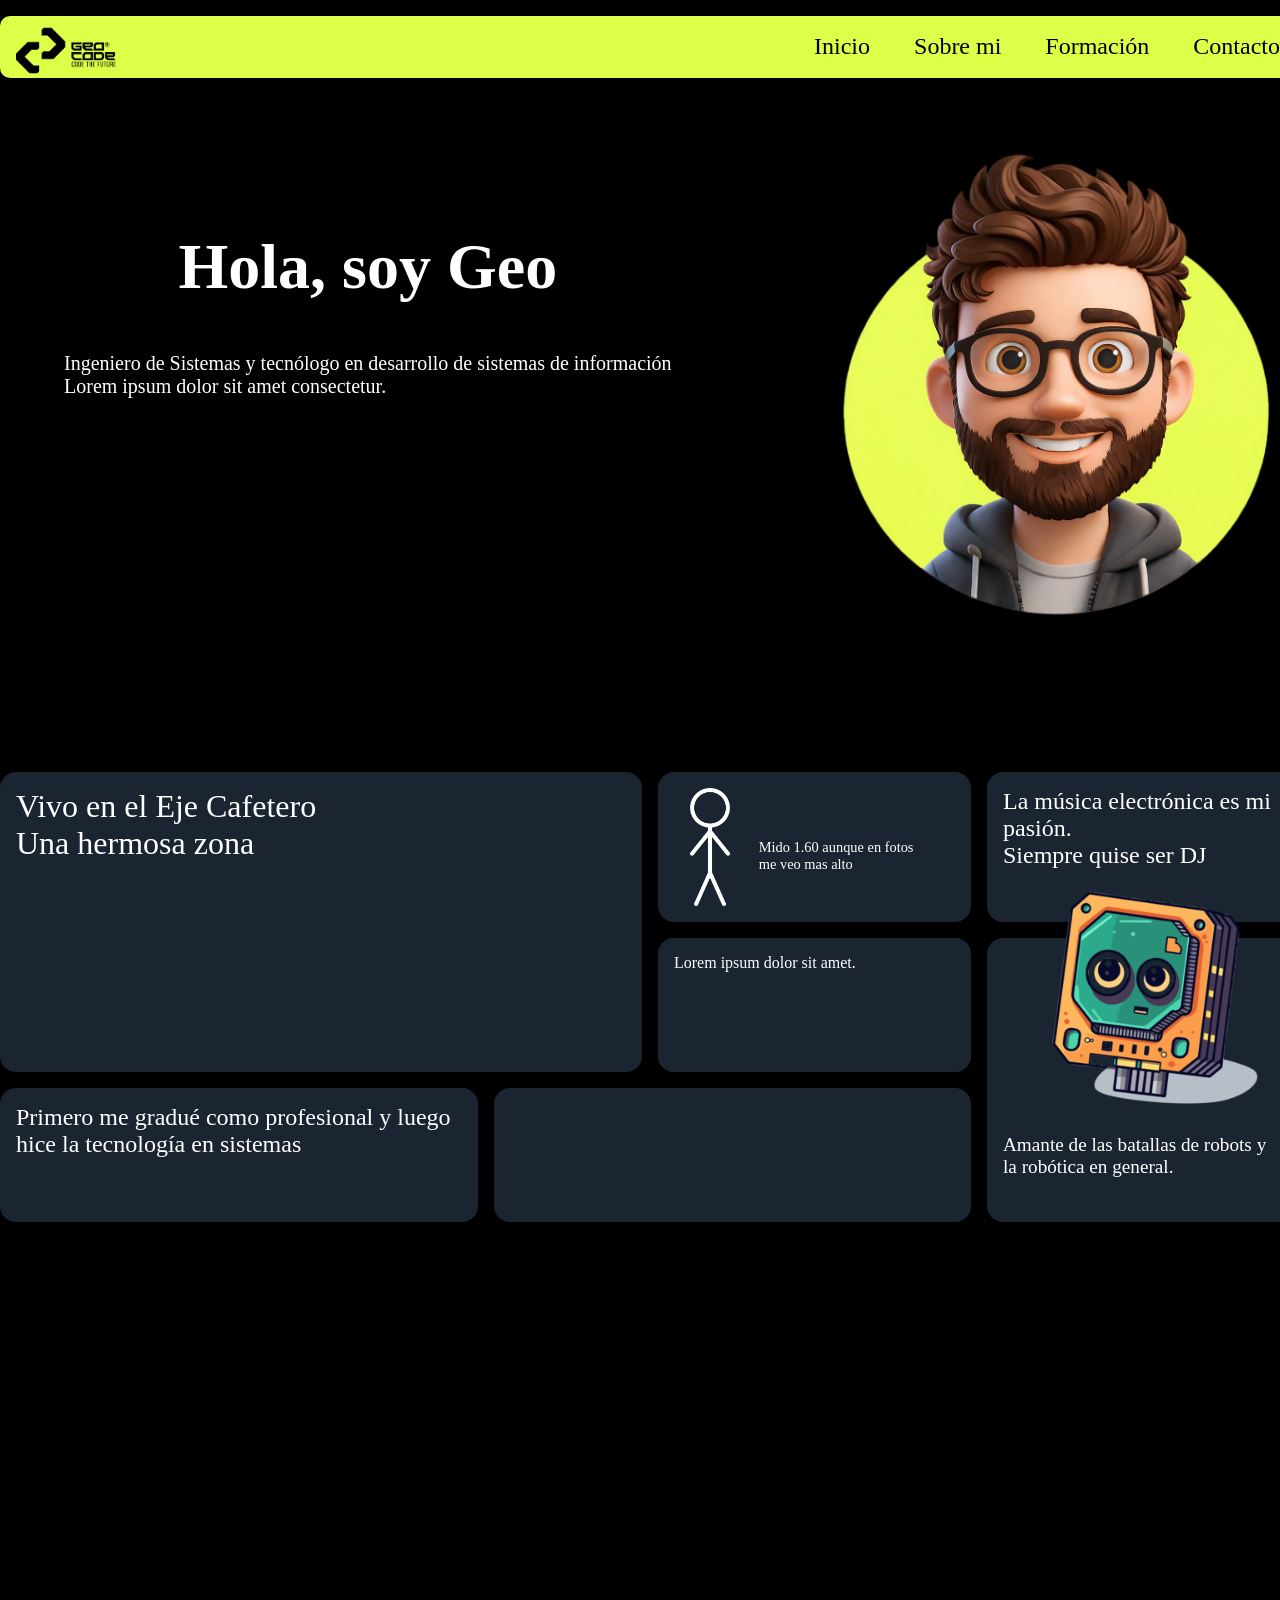
==== about.html @ 92873dcb "Creación pagina Acerca de y cambios en el Index" ====
<!DOCTYPE html>
<html lang="en">

<head>
    <meta charset="UTF-8">
    <meta name="viewport" content="width=device-width, initial-scale=1.0">
    <link rel="stylesheet" href="./css/main.css">
    <title>Acerca de</title>
</head>

<body>
    <header class="header">
        <div class="wrap">
            <div class="logo">
                <img src="/images/LOGO_NEG_GIOCODE.png" alt="">
            </div>
            <nav class="menu">
                <ul>
                    <li><a href="index.html">Inicio</a></li>
                    <li><a href="about.html">Sobre mi</a></li>
                    <li><a href="career.html">Formación</a></li>
                    <li><a href="contact.html">Contacto</a></li>
                </ul>
            </nav>
        </div>
    </header>
    <main>
        <section class="container">
            <div class="col-1">
                <h1>Hola, soy Geo</h1>
                <p>Ingeniero de Sistemas y tecnólogo en desarrollo de sistemas de información</p>
                <p>Lorem ipsum dolor sit amet consectetur.</p>
            </div>
            <div class="col-2">
                <img src="/images/GioAvatar.png" alt="">
            </div>
        </section>
        <section class="grid-container">
            <div class="ubicacion">

                <p>Vivo en el Eje Cafetero</p>
                <p>Una hermosa zona</p>
            </div>
            <div class="estatura">
                <img src="/images/Stikman_white.png" alt="">
               <div class="text-est">
                 <p>Mido 1.60 aunque en fotos</p>
                <span>me veo mas alto</span>
               </div>
               
               
            </div>
            <div class="musica">
                <p>La música electrónica es mi pasión.</p>
                <p>Siempre quise ser DJ</p>
            </div>
            <div class="know">
                <p>Primero me gradué como profesional y luego hice la tecnología en sistemas</p>
            </div>
            <div class="a">
                <p>Lorem, ipsum.</p>
            </div>
            <div class="b">
                <img src="/images/robot.png" alt="">
                <p>Amante de las batallas de robots y la robótica en general.</p>
            </div>
            <div class="c">
                <p>Lorem ipsum dolor sit amet.</p>
            </div>
            <div class="d"></div>

        </section>
    </main>
</body>

</html>
---- css/main.css ----
.wrap {
  width: 1300px;
  height: 62px;
  margin: 0 auto;
  background-color: #deff48;
  border-radius: 10px;
  margin-top: 1rem;
}
.wrap .logo img {
  float: left;
  width: 100px;
  margin-left: 1rem;
}
.wrap .menu {
  float: right;
  height: 70px;
}
.wrap .menu ul li {
  font-size: 24px;
  display: inline-block;
  margin: 0px 20px 0px 20px;
  line-height: 60px;
}
.wrap .menu ul li a {
  display: block;
  color: black;
  text-decoration: none;
  transition: all 200ms;
}
.wrap .menu ul li a:hover {
  color: black;
  transform: scale(1.2, 1.2);
}

.banner {
  width: 100vw;
  height: 100vh;
  display: flex;
  align-items: center;
  justify-content: center;
  background: linear-gradient(to right, rgba(0, 0, 0, 0.5), rgba(0, 0, 0, 0.5)), url(/images/imagen_800x600.png);
  background-size: cover;
  background-position: center;
}
.banner .banner-text {
  color: white;
  text-align: center;
  width: 50%;
}
.banner h1 {
  font-size: 4.5rem;
  font-weight: 500;
  line-height: 4.85rem;
}

.container {
  width: 1300px;
  margin: 0 auto;
  display: flex;
  padding: 4rem;
}
.container .col-1 {
  margin-top: 5em;
}
.container .col-1 h1 {
  text-align: center;
  color: white;
  font-size: 4rem;
  margin-bottom: 3rem;
}
.container .col-1 p {
  text-align: justify;
  color: white;
  font-size: 1.25rem;
}
.container .col-2 img {
  width: 50vh;
  margin-left: 10em;
}

.grid-container {
  margin: 80px auto;
  width: 1300px;
  height: 1200px;
  display: grid;
  grid-template-columns: repeat(8, 1fr);
  grid-template-rows: repeat(8, 1fr);
  gap: 1rem;
}
.grid-container .ubicacion {
  font-size: 2rem;
  color: white;
  background-color: red;
  grid-column: 1/5;
  grid-row: 1/3;
  padding: 16px;
  border-radius: 16px;
  background-color: #1b2532;
}
.grid-container .ubicacion img {
  width: 300px;
  height: 400px;
}
.grid-container .estatura {
  grid-column: 5/7;
  grid-row: 1/2;
  padding: 16px;
  border-radius: 16px;
  background-color: #1b2532;
  display: flex;
}
.grid-container .estatura .text-est {
  font-size: 0.9rem;
  color: white;
  margin-left: 2em;
  transform: translateY(50%);
  margin-bottom: 1rem;
}
.grid-container .estatura img {
  width: 40px;
  margin-left: 1em;
}
.grid-container .musica {
  font-size: 1.5rem;
  color: white;
  background-color: green;
  grid-column: 7/9;
  grid-row: 1/2;
  padding: 16px;
  border-radius: 16px;
  background-color: #1b2532;
}
.grid-container .know {
  font-size: 1.5rem;
  color: white;
  background-color: pink;
  grid-column: 1/4;
  grid-row: 3/4;
  padding: 16px;
  border-radius: 16px;
  background-color: #1b2532;
}
.grid-container .a {
  color: white;
  grid-column: 5/7;
  grid-row: 2/3;
  padding: 16px;
  border-radius: 16px;
  background-color: #1b2532;
}
.grid-container .b {
  grid-column: 7/9;
  grid-row: 2/4;
  padding: 16px;
  border-radius: 16px;
  background-color: #1b2532;
}
.grid-container .b p {
  color: white;
  font-size: 1.2rem;
  margin-top: 2em;
  transform: translateY(141px);
}
.grid-container .b img {
  width: 300px;
  transform: translateY(-37%);
  position: absolute;
}
.grid-container .c {
  color: white;
  background-color: pink;
  grid-column: 5/7;
  grid-row: 2/3;
  padding: 16px;
  border-radius: 16px;
  background-color: #1b2532;
}
.grid-container .d {
  color: white;
  background-color: brown;
  grid-column: 4/7;
  grid-row: 3/4;
  padding: 16px;
  border-radius: 16px;
  background-color: #1b2532;
}

* {
  margin: 0px;
  padding: 0px;
}

body {
  background-color: black;
}/*# sourceMappingURL=main.css.map */
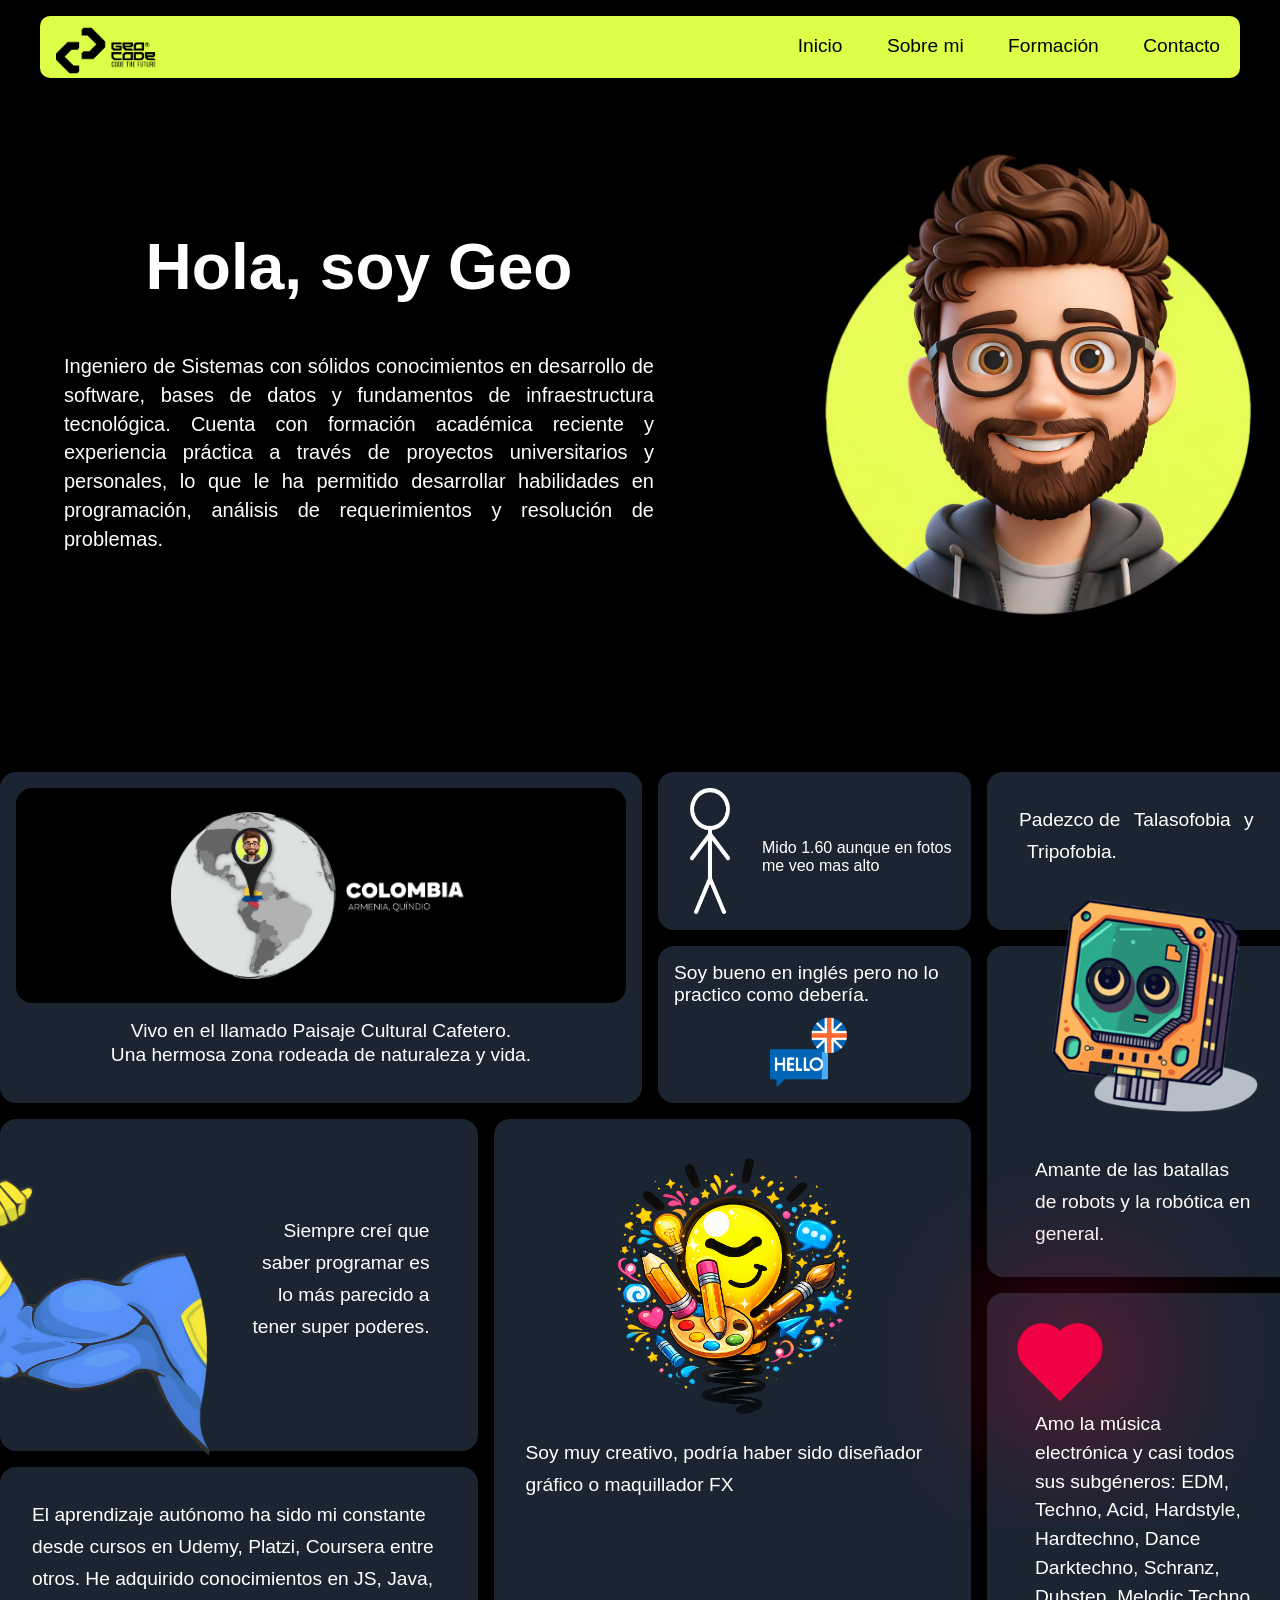
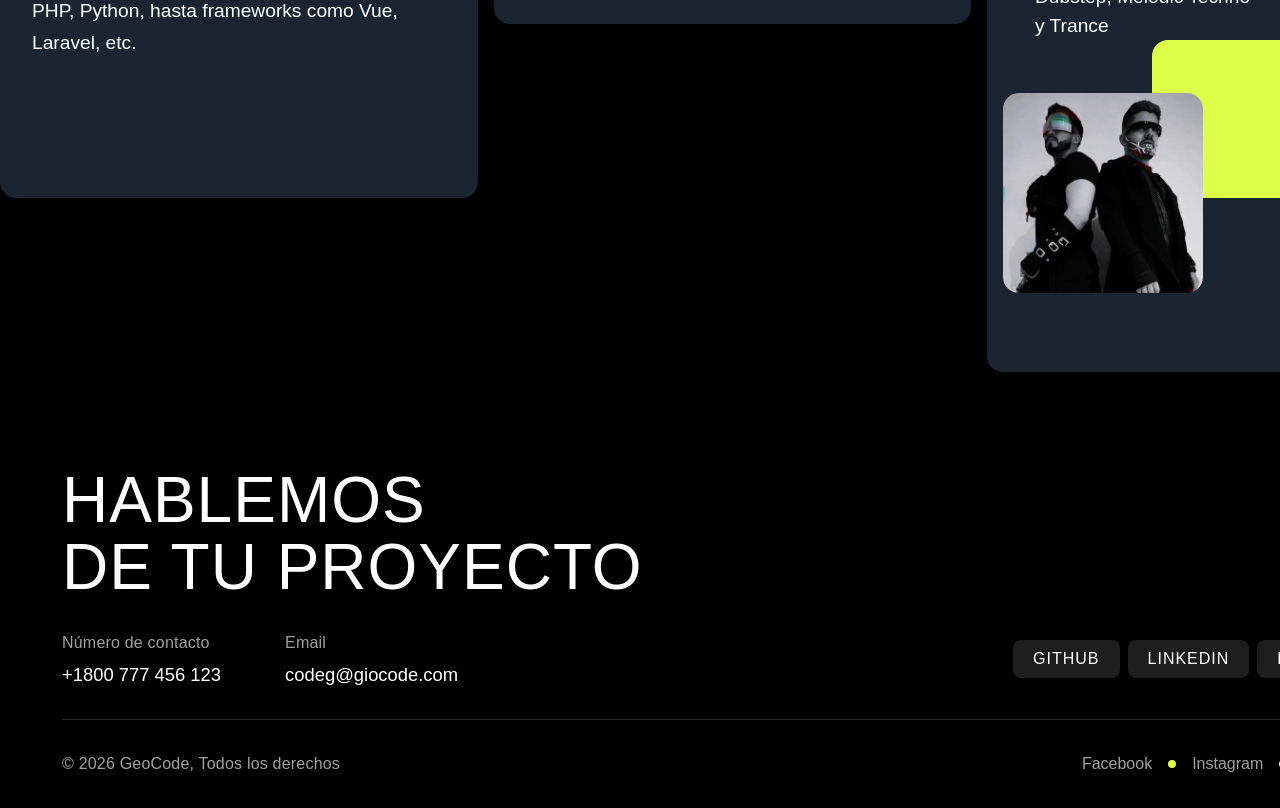
==== commit 5b26805a: "Creación de nuevas vistas y cambios en los estilos" ====
--- a/about.html
+++ b/about.html
@@ -18,7 +18,7 @@
                 <ul>
                     <li><a href="index.html">Inicio</a></li>
                     <li><a href="about.html">Sobre mi</a></li>
-                    <li><a href="career.html">Formación</a></li>
+                    <li><a href="Aptitudes.html">Formación</a></li>
                     <li><a href="contact.html">Contacto</a></li>
                 </ul>
             </nav>
@@ -28,8 +28,13 @@
         <section class="container">
             <div class="col-1">
                 <h1>Hola, soy Geo</h1>
-                <p>Ingeniero de Sistemas y tecnólogo en desarrollo de sistemas de información</p>
-                <p>Lorem ipsum dolor sit amet consectetur.</p>
+                <div class="main-text">
+                    Ingeniero de Sistemas con sólidos conocimientos en desarrollo de software,
+                    bases de datos y fundamentos de infraestructura tecnológica.
+                    Cuenta con formación académica reciente y experiencia práctica a través de
+                    proyectos universitarios y personales, lo que le ha permitido desarrollar
+                    habilidades en programación, análisis de requerimientos y resolución de problemas.
+                </div>
             </div>
             <div class="col-2">
                 <img src="/images/GioAvatar.png" alt="">
@@ -37,40 +42,105 @@
         </section>
         <section class="grid-container">
             <div class="ubicacion">
-
-                <p>Vivo en el Eje Cafetero</p>
-                <p>Una hermosa zona</p>
+                <div class="map">
+                    <img src="/images/Mapa_V2.png" alt="">
+                </div>
+                <div class="ubicacion-text">
+                    <p>Vivo en el llamado Paisaje Cultural Cafetero.</p>
+                    <p>Una hermosa zona rodeada de naturaleza y vida.</p>
+                </div>
             </div>
             <div class="estatura">
                 <img src="/images/Stikman_white.png" alt="">
-               <div class="text-est">
-                 <p>Mido 1.60 aunque en fotos</p>
-                <span>me veo mas alto</span>
-               </div>
-               
-               
+                <div class="text-est">
+                    Mido 1.60 aunque en fotos
+                    me veo mas alto
+                </div>
             </div>
-            <div class="musica">
-                <p>La música electrónica es mi pasión.</p>
-                <p>Siempre quise ser DJ</p>
+            <div class="phobia">
+                Padezco de <a href="https://es.wikipedia.org/wiki/Talasofobia" target="_blank">Talasofobia</a>
+                <span> y <a href="https://es.wikipedia.org/wiki/Tripofobia" target="_blank">Tripofobia.</a></span>
             </div>
-            <div class="know">
-                <p>Primero me gradué como profesional y luego hice la tecnología en sistemas</p>
+            <div class="hero">
+                <img src="/images/hero.png" alt="">
+                <div class="hero-text">
+                    Siempre creí que <br> saber programar es <br>
+                    lo más parecido a <br> tener super poderes.
+                </div>
             </div>
-            <div class="a">
-                <p>Lorem, ipsum.</p>
+            <div class="creative">
+                <img src="/images/creative.png" alt="">
+                Soy muy creativo, podría haber sido diseñador gráfico
+                o maquillador FX
             </div>
-            <div class="b">
+            <div class="robotica">
                 <img src="/images/robot.png" alt="">
                 <p>Amante de las batallas de robots y la robótica en general.</p>
             </div>
-            <div class="c">
-                <p>Lorem ipsum dolor sit amet.</p>
+            <div class="know">
+                El aprendizaje autónomo ha sido mi constante
+                desde cursos en Udemy, Platzi, Coursera entre otros.
+                He adquirido conocimientos en JS, Java, PHP, Python,
+                hasta frameworks como Vue, Laravel, etc.
+                <img src="/images/Logos.png" alt="">
             </div>
-            <div class="d"></div>
+            <div class="idioma">
+                Soy bueno en inglés pero no lo practico como debería.
+                <img src="/images/idioma.png" alt="">
+            </div>
+            <div class="musica">
+                <div class="corazon"></div>
+                <div class="text-music">
+                    Amo la música electrónica
+                    y casi todos sus subgéneros:
+                    EDM, Techno, Acid, Hardstyle, Hardtechno, Dance
+                    Darktechno, Schranz, Dubstep, Melodic Techno y Trance
+                </div>
+                <img src="/images/techno.jpeg" alt="">
+            </div>
+            <div class="foto"></div>
 
         </section>
     </main>
+    <footer>
+        <section class="footer-container">
+            <div class="title">
+                <h2>Hablemos
+                    <span class="img-span"></span>
+                    <br>
+                    <span>de tu proyecto</span>
+                </h2>
+            </div>
+            <div class="contacto">
+                <div class="numbers">
+                    <div class="contact-field">
+                        <div class="text-sm">Número de contacto</div>
+                        <div class="title-text">+1800 777 456 123</div>
+                    </div>
+                    <div class="contact-field">
+                        <div class="text-sm">Email</div>
+                        <div class="title-text">codeg@giocode.com</div>
+                    </div>
+                </div>
+                <div class="redes">
+                    <a href="#" class="social-btn">Github</a>
+                    <a href="#" class="social-btn">Linkedin</a>
+                    <a href="#" class="social-btn">Fiverr</a>
+                </div>
+            </div>
+            <div class="footer-div"></div>
+            <div class="reserved">
+                <div class="text-sm">© 2026 GeoCode, Todos los derechos</div>
+                <div class="links">
+                    <a href="" class="link">Facebook</a>
+                    <div class="elipse"></div>
+                    <a href="" class="link">Instagram</a>
+                    <div class="elipse"></div>
+                    <a href="" class="link">Threads</a>
+                </div>
+            </div>
+        </section>
+    </footer>
 </body>
 
 </html>
--- a/css/main.css
+++ b/css/main.css
@@ -1,5 +1,8 @@
+@charset "UTF-8";
+@import url("https://fonts.cdnfonts.com/css/overused-grotesk");
+@import url("https://fonts.cdnfonts.com/css/noto-serif-display");
 .wrap {
-  width: 1300px;
+  width: 1200px;
   height: 62px;
   margin: 0 auto;
   background-color: #deff48;
@@ -15,8 +18,11 @@
   float: right;
   height: 70px;
 }
+.wrap .menu ul {
+  font-family: "Overused", sans-serif;
+}
 .wrap .menu ul li {
-  font-size: 24px;
+  font-size: 1.2rem;
   display: inline-block;
   margin: 0px 20px 0px 20px;
   line-height: 60px;
@@ -33,12 +39,13 @@
 }
 
 .banner {
-  width: 100vw;
-  height: 100vh;
+  width: 1200px;
+  margin: 80px auto;
+  height: 600px;
   display: flex;
   align-items: center;
   justify-content: center;
-  background: linear-gradient(to right, rgba(0, 0, 0, 0.5), rgba(0, 0, 0, 0.5)), url(/images/imagen_800x600.png);
+  background: linear-gradient(to right, rgba(0, 0, 0, 0.3), rgb(0, 0, 0)), url(/images/imagen_800x600.png);
   background-size: cover;
   background-position: center;
 }
@@ -47,14 +54,106 @@
   text-align: center;
   width: 50%;
 }
+.banner .banner-text img {
+  width: 115px;
+  transform: translateY(-113%) translateX(195%);
+  margin-left: 1rem;
+  position: absolute;
+}
+.banner .banner-text .social-btn {
+  letter-spacing: 1px;
+  color: #fff;
+  text-decoration: none;
+  border: 2px solid #fff;
+  cursor: pointer;
+  text-transform: uppercase;
+  background-color: #1e1e1e;
+  border-radius: 0.5rem;
+  padding: 10px 20px;
+  font-family: Roboto Mono, sans-serif;
+  transition: transform 0.3s cubic-bezier(0.25, 0.46, 0.45, 0.94);
+}
+.banner .banner-text .social-btn:hover {
+  color: #000;
+  background-color: #deff48;
+  transform: rotate(-3deg);
+  border: none;
+}
 .banner h1 {
   font-size: 4.5rem;
+  text-transform: uppercase;
   font-weight: 500;
-  line-height: 4.85rem;
+  line-height: 6.5rem;
+  margin-bottom: 1rem;
+  font-family: "Overused", sans-serif;
+}
+
+.section {
+  overflow: hidden;
+}
+.section .container-index {
+  width: 100%;
+  max-width: 1300px;
+  height: 100%;
+  padding-left: 4rem;
+  padding-right: 4rem;
+}
+.section .container-index .list-section {
+  grid-column-gap: 2rem;
+  grid-row-gap: 2rem;
+  flex-flow: column;
+  justify-content: flex-start;
+  align-items: center;
+  width: 100%;
+  height: 100%;
+  margin-bottom: 6rem;
+  display: flex;
+}
+.section .container-index .list-section .text-medium {
+  color: #fff;
+  font-size: 1.25rem;
+  font-weight: 500;
+  line-height: 1.5rem;
+}
+.section .container-index .list-section .flex-list {
+  grid-column-gap: 1rem;
+  grid-row-gap: 1rem;
+  justify-content: space-between;
+  width: 100%;
+  height: 100%;
+  display: flex;
+}
+.section .container-index .list-section .flex-list .skill-item {
+  grid-column-gap: 1rem;
+  grid-row-gap: 1rem;
+  background-color: #171717;
+  border-radius: 0.5rem;
+  flex-flow: column;
+  justify-content: center;
+  align-items: center;
+  width: 20%;
+  padding: 2rem;
+  display: flex;
+}
+.section .container-index .list-section .flex-list .skill-logo {
+  -o-object-fit: contain;
+     object-fit: contain;
+  height: 60px;
+  filter: grayscale(100%);
+  transition: filter 0.3s ease;
+}
+.section .container-index .list-section .flex-list .skill-logo .skill-logo :hover {
+  filter: grayscale(0%);
+}
+.section .container-index .list-section .flex-list .text-small {
+  color: #a1a1a1;
+  letter-spacing: 0.2px;
+  font-weight: 400;
+  line-height: 1.5rem;
 }
 
 .container {
-  width: 1300px;
+  width: 1200px;
   margin: 0 auto;
   display: flex;
   padding: 4rem;
@@ -67,11 +166,14 @@
   color: white;
   font-size: 4rem;
   margin-bottom: 3rem;
-}
-.container .col-1 p {
+  font-family: "Noto Serif Display", sans-serif;
+}
+.container .col-1 .main-text {
   text-align: justify;
   color: white;
   font-size: 1.25rem;
+  line-height: 1.8rem;
+  font-family: "Overused", sans-serif;
 }
 .container .col-2 img {
   width: 50vh;
@@ -84,22 +186,35 @@
   height: 1200px;
   display: grid;
   grid-template-columns: repeat(8, 1fr);
-  grid-template-rows: repeat(8, 1fr);
+  grid-template-rows: repeat(7, 1fr);
   gap: 1rem;
 }
 .grid-container .ubicacion {
-  font-size: 2rem;
-  color: white;
-  background-color: red;
   grid-column: 1/5;
   grid-row: 1/3;
   padding: 16px;
   border-radius: 16px;
   background-color: #1b2532;
 }
-.grid-container .ubicacion img {
+.grid-container .ubicacion .map {
+  background-color: black;
+  display: flex;
+  align-items: center;
+  justify-content: center;
+  border-radius: 16px;
+  font-family: "Overused", sans-serif;
+}
+.grid-container .ubicacion .map img {
+  padding: 1.5rem;
   width: 300px;
-  height: 400px;
+}
+.grid-container .ubicacion .ubicacion-text {
+  font-size: 1.2rem;
+  color: white;
+  margin-top: 1rem;
+  line-height: 1.5rem;
+  text-align: center;
+  font-family: "Overused", sans-serif;
 }
 .grid-container .estatura {
   grid-column: 5/7;
@@ -110,79 +225,452 @@
   display: flex;
 }
 .grid-container .estatura .text-est {
-  font-size: 0.9rem;
+  font-size: 1rem;
   color: white;
   margin-left: 2em;
   transform: translateY(50%);
-  margin-bottom: 1rem;
+  margin-bottom: 1.5rem;
+  font-family: "Overused", sans-serif;
 }
 .grid-container .estatura img {
   width: 40px;
   margin-left: 1em;
 }
-.grid-container .musica {
-  font-size: 1.5rem;
-  color: white;
-  background-color: green;
+.grid-container .phobia {
+  font-size: 1.2rem;
+  color: white;
   grid-column: 7/9;
   grid-row: 1/2;
   padding: 16px;
   border-radius: 16px;
   background-color: #1b2532;
-}
-.grid-container .know {
-  font-size: 1.5rem;
-  color: white;
-  background-color: pink;
+  font-family: "Overused", sans-serif;
+  padding: 2rem;
+  line-height: 2rem;
+}
+.grid-container .phobia a {
+  display: inline-block;
+  color: white;
+  text-decoration: none;
+  transition: all 200ms;
+  padding: 0 8px 0 8px;
+}
+.grid-container .phobia a:hover {
+  color: #deff48;
+  transform: scale(1.2, 1.2);
+}
+.grid-container .hero {
   grid-column: 1/4;
-  grid-row: 3/4;
-  padding: 16px;
-  border-radius: 16px;
-  background-color: #1b2532;
-}
-.grid-container .a {
-  color: white;
-  grid-column: 5/7;
-  grid-row: 2/3;
-  padding: 16px;
-  border-radius: 16px;
-  background-color: #1b2532;
-}
-.grid-container .b {
+  grid-row: 3/5;
+  padding: 16px;
+  border-radius: 16px;
+  background-color: #1b2532;
+}
+.grid-container .hero img {
+  position: absolute;
+  width: 30vh;
+  margin-top: 2rem;
+  transform: translateX(-24%);
+}
+.grid-container .hero .hero-text {
+  font-size: 1.2rem;
+  color: white;
+  padding-left: 8rem;
+  margin-top: 3rem;
+  line-height: 2rem;
+  text-align: right;
+  padding: 2rem;
+  font-family: "Overused", sans-serif;
+}
+.grid-container .creative {
+  font-size: 1.2rem;
+  color: white;
+  grid-column: 4/7;
+  grid-row: 3/6;
+  padding: 16px;
+  border-radius: 16px;
+  background-color: #1b2532;
+  font-family: "Overused", sans-serif;
+  line-height: 2rem;
+  padding: 2rem;
+}
+.grid-container .creative img {
+  width: 100%;
+}
+.grid-container .robotica {
   grid-column: 7/9;
   grid-row: 2/4;
   padding: 16px;
   border-radius: 16px;
   background-color: #1b2532;
 }
-.grid-container .b p {
-  color: white;
-  font-size: 1.2rem;
-  margin-top: 2em;
+.grid-container .robotica p {
+  color: white;
+  font-family: "Overused", sans-serif;
+  font-size: 1.2rem;
+  line-height: 2rem;
+  padding: 2rem;
+  margin-top: 1em;
   transform: translateY(141px);
 }
-.grid-container .b img {
+.grid-container .robotica img {
   width: 300px;
   transform: translateY(-37%);
   position: absolute;
 }
-.grid-container .c {
-  color: white;
-  background-color: pink;
+.grid-container .know {
+  color: white;
+  grid-column: 1/4;
+  grid-row: 5/7;
+  padding: 16px;
+  border-radius: 16px;
+  background-color: #1b2532;
+  font-size: 1.2rem;
+  text-align: 2rem;
+  line-height: 2rem;
+  font-family: "Overused", sans-serif;
+  padding: 2rem;
+}
+.grid-container .know img {
+  width: 350px;
+  transform: translateY(50%) translateX(-21%);
+  position: absolute;
+}
+.grid-container .idioma {
+  color: white;
   grid-column: 5/7;
   grid-row: 2/3;
   padding: 16px;
   border-radius: 16px;
   background-color: #1b2532;
-}
-.grid-container .d {
-  color: white;
-  background-color: brown;
-  grid-column: 4/7;
-  grid-row: 3/4;
-  padding: 16px;
-  border-radius: 16px;
-  background-color: #1b2532;
+  font-family: "Overused", sans-serif;
+  font-size: 1.2rem;
+}
+.grid-container .idioma img {
+  width: 77px;
+  margin-left: 1em;
+  transform: translateY(17%) translateX(100%);
+}
+.grid-container .musica {
+  color: white;
+  grid-column: 7/9;
+  grid-row: 4/8;
+  padding: 16px;
+  border-radius: 16px;
+  background-color: #1b2532;
+}
+.grid-container .musica img {
+  position: absolute;
+  width: 200px;
+  height: 200px;
+  border-radius: 16px;
+  transform: translateY(-20%);
+}
+.grid-container .musica .text-music {
+  font-size: 1.2rem;
+  line-height: 1.8rem;
+  padding: 2rem;
+  font-family: "Overused", sans-serif;
+  transform: translateY(-61px);
+}
+.grid-container .musica .corazon {
+  position: relative;
+  height: 50px;
+  width: 50px;
+  margin-top: 2rem;
+  margin-left: 2rem;
+  margin-bottom: 3rem;
+  background: #f20044;
+  transform: rotate(-45deg);
+  box-shadow: 15px 5px 150px 20px #f20044;
+  animation: corazon 0.6s linear infinite;
+}
+.grid-container .musica .corazon::before {
+  content: "";
+  position: absolute;
+  width: 50px;
+  height: 50px;
+  background: #f20044;
+  top: -50%;
+  border-radius: 50%;
+}
+.grid-container .musica .corazon::after {
+  content: "";
+  position: absolute;
+  width: 50px;
+  height: 50px;
+  background: #f20044;
+  right: -50%;
+  border-radius: 50%;
+}
+@keyframes corazon {
+  0% {
+    scale: 1.07;
+  }
+  80% {
+    scale: 1;
+  }
+  100% {
+    scale: 0.8;
+  }
+}
+.grid-container .foto {
+  grid-column: 8/9;
+  grid-row: 6/7;
+  padding: 2rem;
+  border-radius: 16px;
+  background-color: #deff48;
+}
+
+.footer-container {
+  padding: 0 62px 0 62px;
+  width: 1300px;
+  grid-column-gap: 2rem;
+  grid-row-gap: 2rem;
+  flex-flow: column;
+  margin-top: 6rem;
+  padding-bottom: 2rem;
+  display: flex;
+}
+.footer-container .title {
+  justify-content: space-between;
+  align-items: stretch;
+  display: flex;
+}
+.footer-container .title h2 {
+  color: #fff;
+  letter-spacing: 1px;
+  text-transform: uppercase;
+  margin-top: 0;
+  margin-bottom: 0;
+  font-size: 4rem;
+  font-weight: 500;
+  line-height: 4rem;
+  font-family: "Noto Serif Display", sans-serif;
+}
+.footer-container .title .img-span {
+  background-image: url(/images/GioAvatar.png);
+  background-position: 0 0;
+  background-repeat: no-repeat;
+  background-size: contain;
+  font-size: 3.5rem;
+}
+.footer-container .contacto {
+  grid-column-gap: 2rem;
+  grid-row-gap: 2rem;
+  justify-content: space-between;
+  align-items: center;
+  display: flex;
+}
+.footer-container .contacto .numbers {
+  grid-column-gap: 4rem;
+  grid-row-gap: 4rem;
+  flex-flow: row;
+  justify-content: space-between;
+  align-items: stretch;
+  display: flex;
+}
+.footer-container .contacto .numbers .contact-field {
+  grid-column-gap: 0.5rem;
+  grid-row-gap: 0.5rem;
+  flex-flow: column;
+  display: flex;
+}
+.footer-container .contacto .numbers .contact-field .text-sm {
+  color: #a1a1a1;
+  letter-spacing: 0.2px;
+  font-weight: 400;
+  line-height: 1.5rem;
+  font-family: "Overused", sans-serif;
+}
+.footer-container .contacto .numbers .contact-field .title-text {
+  color: #fff;
+  font-size: 1.15rem;
+  line-height: 1.5rem;
+  font-family: "Overused", sans-serif;
+}
+.footer-container .redes {
+  grid-column-gap: 0.5rem;
+  grid-row-gap: 0.5rem;
+  display: flex;
+}
+.footer-container .redes .social-btn {
+  letter-spacing: 1px;
+  color: #fff;
+  text-decoration: none;
+  cursor: pointer;
+  text-transform: uppercase;
+  background-color: #1e1e1e;
+  border-radius: 0.5rem;
+  padding: 10px 20px;
+  font-family: Roboto Mono, sans-serif;
+  transition: transform 0.3s cubic-bezier(0.25, 0.46, 0.45, 0.94);
+}
+.footer-container .redes .social-btn:hover {
+  color: #000;
+  background-color: #deff48;
+  transform: rotate(-3deg);
+}
+.footer-container .footer-div {
+  background-color: #272727;
+  width: 100%;
+  height: 1px;
+}
+.footer-container .reserved {
+  justify-content: space-between;
+  display: flex;
+}
+.footer-container .reserved .text-sm {
+  color: #a1a1a1;
+  letter-spacing: 0.2px;
+  font-weight: 400;
+  line-height: 1.5rem;
+  font-family: "Overused", sans-serif;
+}
+.footer-container .reserved .links {
+  grid-column-gap: 1rem;
+  grid-row-gap: 1rem;
+  justify-content: flex-start;
+  align-items: center;
+  display: flex;
+}
+.footer-container .reserved .links .link {
+  color: #a1a1a1;
+  background-color: rgba(23, 23, 23, 0);
+  text-decoration: none;
+  border-radius: 0.5rem;
+  font-family: "Overused", sans-serif;
+}
+.footer-container .reserved .links .elipse {
+  -webkit-text-fill-color: inherit;
+  background-color: #deff48;
+  background-clip: border-box;
+  border-radius: 100px;
+  flex: none;
+  width: 8px;
+  height: 8px;
+  display: block;
+}
+
+.section {
+  padding: 20px 0;
+  overflow: hidden;
+  margin: 80px auto;
+  font-family: "Overused", sans-serif;
+}
+.section .title-main {
+  font-family: "Overused", sans-serif;
+  color: #fff;
+  padding: 2.5rem;
+  font-size: 2rem;
+  display: flex;
+  align-items: center;
+  justify-content: center;
+}
+.section .title-main img {
+  width: 125px;
+  transform: translateY(-45px);
+  margin-left: 1rem;
+}
+.section .card-info {
+  display: grid;
+  grid-template-columns: repeat(3, 1fr);
+  gap: 20px;
+  text-align: center;
+  margin: auto;
+  width: 900px;
+}
+.section .card-info .icon {
+  color: white;
+  padding: 1rem;
+  font-size: 30px;
+}
+.section .card-info .line-break {
+  color: white;
+  padding-bottom: 10px;
+}
+.section .form-map {
+  margin: 30px;
+  display: grid;
+  /* Define el contenedor como una cuadrícula */
+  grid-template-columns: repeat(2, 1fr);
+  /* 2 columnas de igual tamaño */
+  gap: 20px;
+}
+.section .form-map iframe {
+  height: 400px;
+  width: 100%;
+  border-radius: 16px;
+}
+.section .form-map .box-form input {
+  width: 100%;
+  padding: 10px;
+  border-radius: 10px;
+  background-color: #1b2532;
+  color: white;
+}
+.section .form-map .box-form textarea {
+  width: 100%;
+  padding: 10px;
+  border-radius: 10px;
+  background-color: #1b2532;
+  color: white;
+  height: 200px;
+}
+.section .form-map .box-form .input-form {
+  margin-bottom: 20px;
+}
+.section .form-map .box-form button {
+  width: 100%;
+  padding: 10px 10px;
+  background-color: #deff48;
+  border: none;
+  margin-left: 0.8rem;
+  border-radius: 20px;
+  cursor: pointer;
+}
+.section .form-map .box-form button:hover {
+  background-color: white;
+  box-shadow: none;
+}
+.section .form-map .box-form input:focus,
+.section .form-map .box-form textarea:focus {
+  background-color: white;
+  color: black;
+  outline: none;
+  border-color: white;
+}
+
+.section-kn .container-kn {
+  margin: 80px auto;
+  width: 1200px;
+  height: 800px;
+  display: grid;
+  grid-template-columns: repeat(2, 1fr);
+  grid-template-rows: repeat(6, 1fr);
+  gap: 1rem;
+}
+.section-kn .container-kn div {
+  color: #fff;
+  padding: 1.5rem;
+  text-align: justify;
+  font-size: 1.5rem;
+  font-family: "Overused", sans-serif;
+}
+.section-kn .container-kn .linear {
+  background-color: greenyellow;
+  display: block;
+  width: 88px;
+  transform: translateX(70px) translateY(-20px);
+  height: 3px;
+}
+.section-kn .container-kn .title-p {
+  font-family: "Overused", sans-serif;
+  font-size: 2rem;
+}
+.section-kn .container-kn .title-p .text-decor {
+  font-size: 1rem;
+  font-family: "Noto Serif Display", sans-serif;
 }
 
 * {
